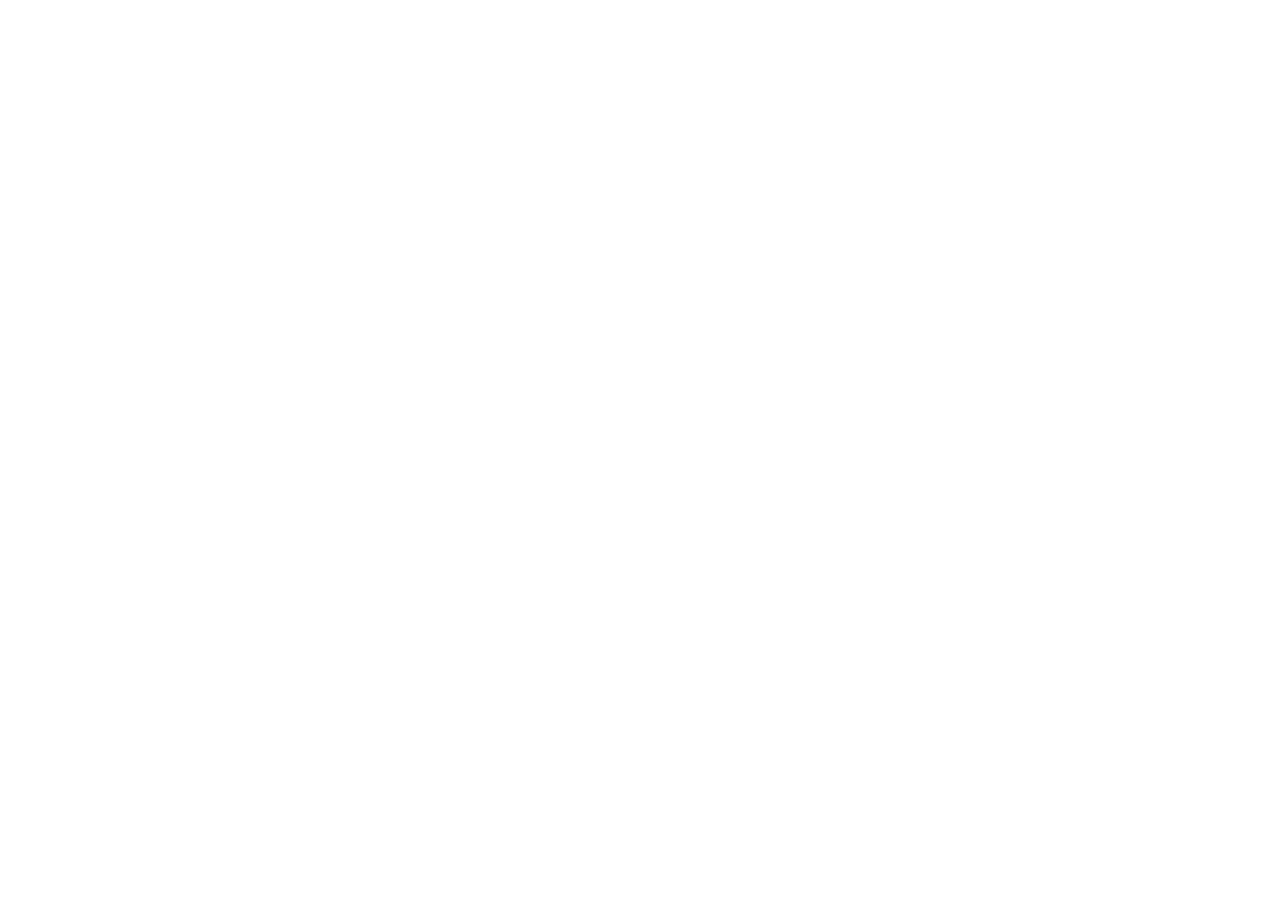
==== index.html @ 02c10388 "Initial commit" ====
<!doctype html>
<html lang="en">
  <head>
    <!-- Required meta tags -->
    <meta charset="utf-8">
    <meta name="viewport" content="width=device-width, initial-scale=1">
    <link rel="stylesheet" href="css/styles.css" />
    <!-- Bootstrap CSS -->
    <link href="https://cdn.jsdelivr.net/npm/bootstrap@5.1.3/dist/css/bootstrap.min.css" rel="stylesheet" integrity="sha384-1BmE4kWBq78iYhFldvKuhfTAU6auU8tT94WrHftjDbrCEXSU1oBoqyl2QvZ6jIW3" crossorigin="anonymous">

    <!-- <title>New Page</title> -->
  </head>
  <body>
    <!-- <h1>Hello, world!</h1> -->

    <!-- Optional JavaScript; choose one of the two! -->

    <!-- Option 1: Bootstrap Bundle with Popper -->
    <script src="https://cdn.jsdelivr.net/npm/bootstrap@5.1.3/dist/js/bootstrap.bundle.min.js" integrity="sha384-ka7Sk0Gln4gmtz2MlQnikT1wXgYsOg+OMhuP+IlRH9sENBO0LRn5q+8nbTov4+1p" crossorigin="anonymous"></script>

    <!-- Option 2: Separate Popper and Bootstrap JS -->
    <!--
    <script src="https://cdn.jsdelivr.net/npm/@popperjs/core@2.10.2/dist/umd/popper.min.js" integrity="sha384-7+zCNj/IqJ95wo16oMtfsKbZ9ccEh31eOz1HGyDuCQ6wgnyJNSYdrPa03rtR1zdB" crossorigin="anonymous"></script>
    <script src="https://cdn.jsdelivr.net/npm/bootstrap@5.1.3/dist/js/bootstrap.min.js" integrity="sha384-QJHtvGhmr9XOIpI6YVutG+2QOK9T+ZnN4kzFN1RtK3zEFEIsxhlmWl5/YESvpZ13" crossorigin="anonymous"></script>
    -->
  </body>
</html>
---- css/styles.css ----

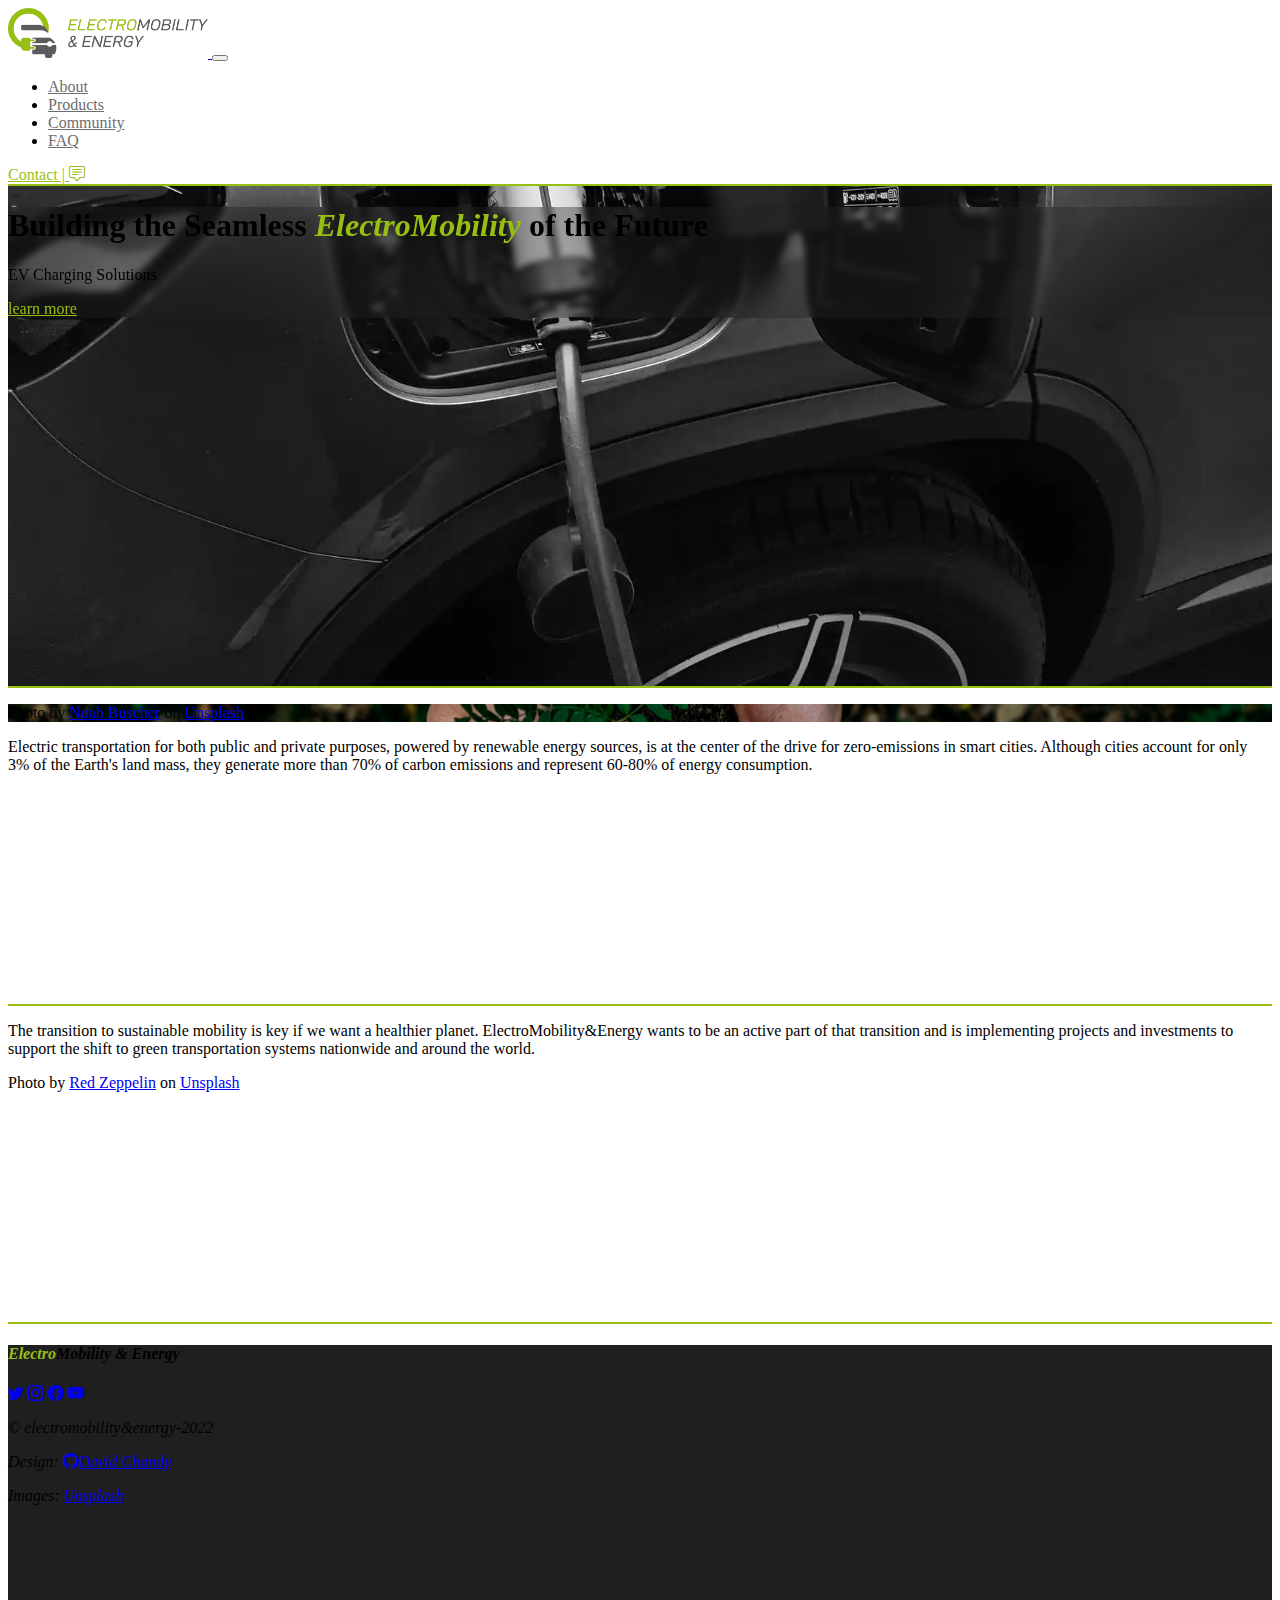
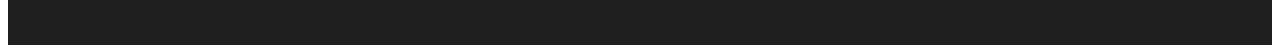
==== commit e6ef8bd4: "HomePage Completed" ====
--- a/index.html
+++ b/index.html
@@ -5,13 +5,90 @@
     <meta charset="utf-8">
     <meta name="viewport" content="width=device-width, initial-scale=1">
     <link rel="stylesheet" href="css/styles.css" />
+
+    <!-- Bootstrap Icons -->
+    <link rel="stylesheet" href="https://cdn.jsdelivr.net/npm/bootstrap-icons@1.9.1/font/bootstrap-icons.css">
     <!-- Bootstrap CSS -->
     <link href="https://cdn.jsdelivr.net/npm/bootstrap@5.1.3/dist/css/bootstrap.min.css" rel="stylesheet" integrity="sha384-1BmE4kWBq78iYhFldvKuhfTAU6auU8tT94WrHftjDbrCEXSU1oBoqyl2QvZ6jIW3" crossorigin="anonymous">
 
-    <!-- <title>New Page</title> -->
+    <title>EM&E</title>
   </head>
   <body>
-    <!-- <h1>Hello, world!</h1> -->
+    <nav class="navbar navbar-expand-md navbar-light sticky-top" style="background-color: white;">
+      <div class="container-fluid justify-content-center">
+        <a class="navbar-brand" href="#">
+          <img src="../img/eme-logo.jpg" class="img-fluid" alt="" width="200" height="50">
+        </a>
+
+        <button class="navbar-toggler" type="button" data-bs-toggle="collapse" data-bs-target="#navbarSupportedContent" aria-controls="navbarSupportedContent" aria-expanded="false" aria-label="Toggle navigation">
+          <span class="navbar-toggler-icon "></span>
+        </button>
+
+        <div class="collapse navbar-collapse" id="navbarSupportedContent">
+          <!-- <ul class="navbar-nav me-auto mb-2 mb-lg-0"> -->
+          <ul class="navbar-nav me-auto align-items-center fw-bold">
+            <li class="nav-item px-4">
+              <a class="nav-link" href="../pages/about.html">About</a>
+            </li>
+            <li class="nav-item px-4">
+              <a class="nav-link" href="../pages/products.html">Products</a>
+            </li>
+            <li class="nav-item px-4">
+              <a class="nav-link" href="../pages/community.html">Community</a>
+            </li>
+            <li class="nav-item px-4">
+              <a class="nav-link" href="../pages/faq.html">FAQ</a>
+            </li>
+          </ul>
+          <a class="nav-link text-center fw-bold" href="../pages/contact.html" style="color:#97bf13">
+            Contact | 
+            <i class="bi bi-chat-square-text p-2"></i>
+          </a>
+        </div> 
+      </div>
+    </nav>
+    <section class="container-fluid d-flex align-items-center jumbotron py-5">
+      <div class="container-fluid text-center py-5 text-white jumbotron-content">
+        <h1 class="display-4 fw-bolder"> Building the Seamless <em style="color:#97bf13">ElectroMobility</em> of the Future</h1>
+        <p class="lead fw-bolder">EV Charging Solutions</p>
+        <a class="btn btn-dark btn-lg text-uppercase fw-bolder" style="color:#97bf13" href="#" role="button">learn more</a>
+      </div>
+    </section>
+
+    <section class="container-fluid">
+      <div class="row text-center info-secs">
+        <div class="col-12 col-md-7 content-home-1 position-relative">
+          <p class="position-absolute bottom-0 end-0 text-muted">Photo by <a class="text-decoration-none text-muted" href="https://unsplash.com/@noahbuscher?utm_source=unsplash&utm_medium=referral&utm_content=creditCopyText">Noah Buscher</a> on <a class="text-decoration-none text-muted" href="https://unsplash.com/s/photos/green-energy?utm_source=unsplash&utm_medium=referral&utm_content=creditCopyText">Unsplash</a></p> 
+        </div>
+        <div class="col-12 col-md-5 d-flex align-items-center">
+          <p class="fs-5">Electric transportation for both public and private purposes, powered by renewable energy sources, is at the center of the drive for zero-emissions in smart cities. Although cities account for only 3% of the Earth's land mass, they generate more than 70% of carbon emissions and represent 60-80% of energy consumption.</p>
+        </div>
+      </div>
+    </section>
+
+    <section class="container-fluid">
+      <div class="row text-center info-secs">
+        <div class="col-12 col-md-5 d-flex align-items-center">
+          <p class="fs-5">The transition to sustainable mobility is key if we want a healthier planet. ElectroMobility&Energy wants to be an active part of that transition and is implementing projects and investments to support the shift to green transportation systems nationwide and around the world.</p>
+        </div>
+        <div class="col-12 col-md-7 content-home-2 position-relative">
+          <p class="position-absolute bottom-0 end-0 text-muted">Photo by <a class="text-decoration-none text-muted" href="https://unsplash.com/@redzeppelin?utm_source=unsplash&utm_medium=referral&utm_content=creditCopyText">Red Zeppelin</a> on <a class="text-decoration-none text-muted" href="https://unsplash.com/s/photos/green-energy?utm_source=unsplash&utm_medium=referral&utm_content=creditCopyText">Unsplash</a></p> 
+        </div>
+      </div>
+    </section>
+    
+    <div id="footer" class="footer d-flex justify-content-center align-items-center">
+      <div class="container text-white text-center py-5 w-50">
+        <h4 class="text-uppercase pb-5"><em><span style="color: #97bf13">Electro</span>Mobility & Energy<em></h4>
+        <a href="https://twitter.com/emobilityec" class="text-reset fs-2"><i class="bi bi-twitter p-2"></i></a>
+        <a href="https://www.instagram.com/electromobilityenergy" class="text-reset fs-2"><i class="bi bi-instagram p-2"></i></a>
+        <a href="https://www.facebook.com/ELECTROMOBILITYEC" class="text-reset fs-2"><i class="bi bi-facebook p-2"></i></a>
+        <a href="https://www.youtube.com/channel/UCnLOmX4I7MgzGKts_LsP_BA" class="text-reset fs-2"><i class="bi bi-youtube p-2"></i></a>
+        <p class="pt-3">&copy electromobility&energy-2022</p> 
+        <p>Design: <a href="https://github.com/dchandy" class="text-reset"><i class="bi bi-github p-2"></i>David Chandy</a></p> 
+        <p>Images: <a href="https://unsplash.com" class="text-reset">Unsplash</a></p>
+      </div>
+    </div>
 
     <!-- Optional JavaScript; choose one of the two! -->
 
--- a/css/styles.css
+++ b/css/styles.css
@@ -1 +1,47 @@
+#navbarSupportedContent > ul > li > a {
+    color: #6d6d6f;
+}
 
+#navbarSupportedContent > ul > li > a:hover {
+    color: #97bf13;
+}
+
+.jumbotron {
+    background-image: url("../img/j-bkg.jpg"); 
+    background-size: cover;
+    background-position-y: bottom;
+    height: 500px;
+    border-top: 2px solid #97bf13;
+    border-bottom: 2px solid #97bf13;
+}
+.jumbotron-content {
+    background-color: #24222261;
+    backdrop-filter: blur(3px);
+    -webkit-backdrop-filter: blur(3px);
+}
+.info-secs {
+    height: 300px;
+    border-bottom: 2px solid #97bf13;
+}
+.content-home-1 {
+    background-image: url("../img/content-home-1.jpg");
+    background-size: cover;
+    background-position-y: center;
+}
+.content-home-2 {
+    background-image: url("../img/content-home-2.jpg");
+    background-size: cover;
+    background-position-y: center;
+}
+
+.footer {
+    background-color: #201f1f;
+    min-height: 300px;
+}
+
+
+
+/* Photo Credits
+Photo by <a href="https://unsplash.com/@noahbuscher?utm_source=unsplash&utm_medium=referral&utm_content=creditCopyText">Noah Buscher</a> on <a href="https://unsplash.com/s/photos/green-energy?utm_source=unsplash&utm_medium=referral&utm_content=creditCopyText">Unsplash</a>
+Photo by <a href="https://unsplash.com/@redzeppelin?utm_source=unsplash&utm_medium=referral&utm_content=creditCopyText">Red Zeppelin</a> on <a href="https://unsplash.com/s/photos/green-energy?utm_source=unsplash&utm_medium=referral&utm_content=creditCopyText">Unsplash</a>
+*/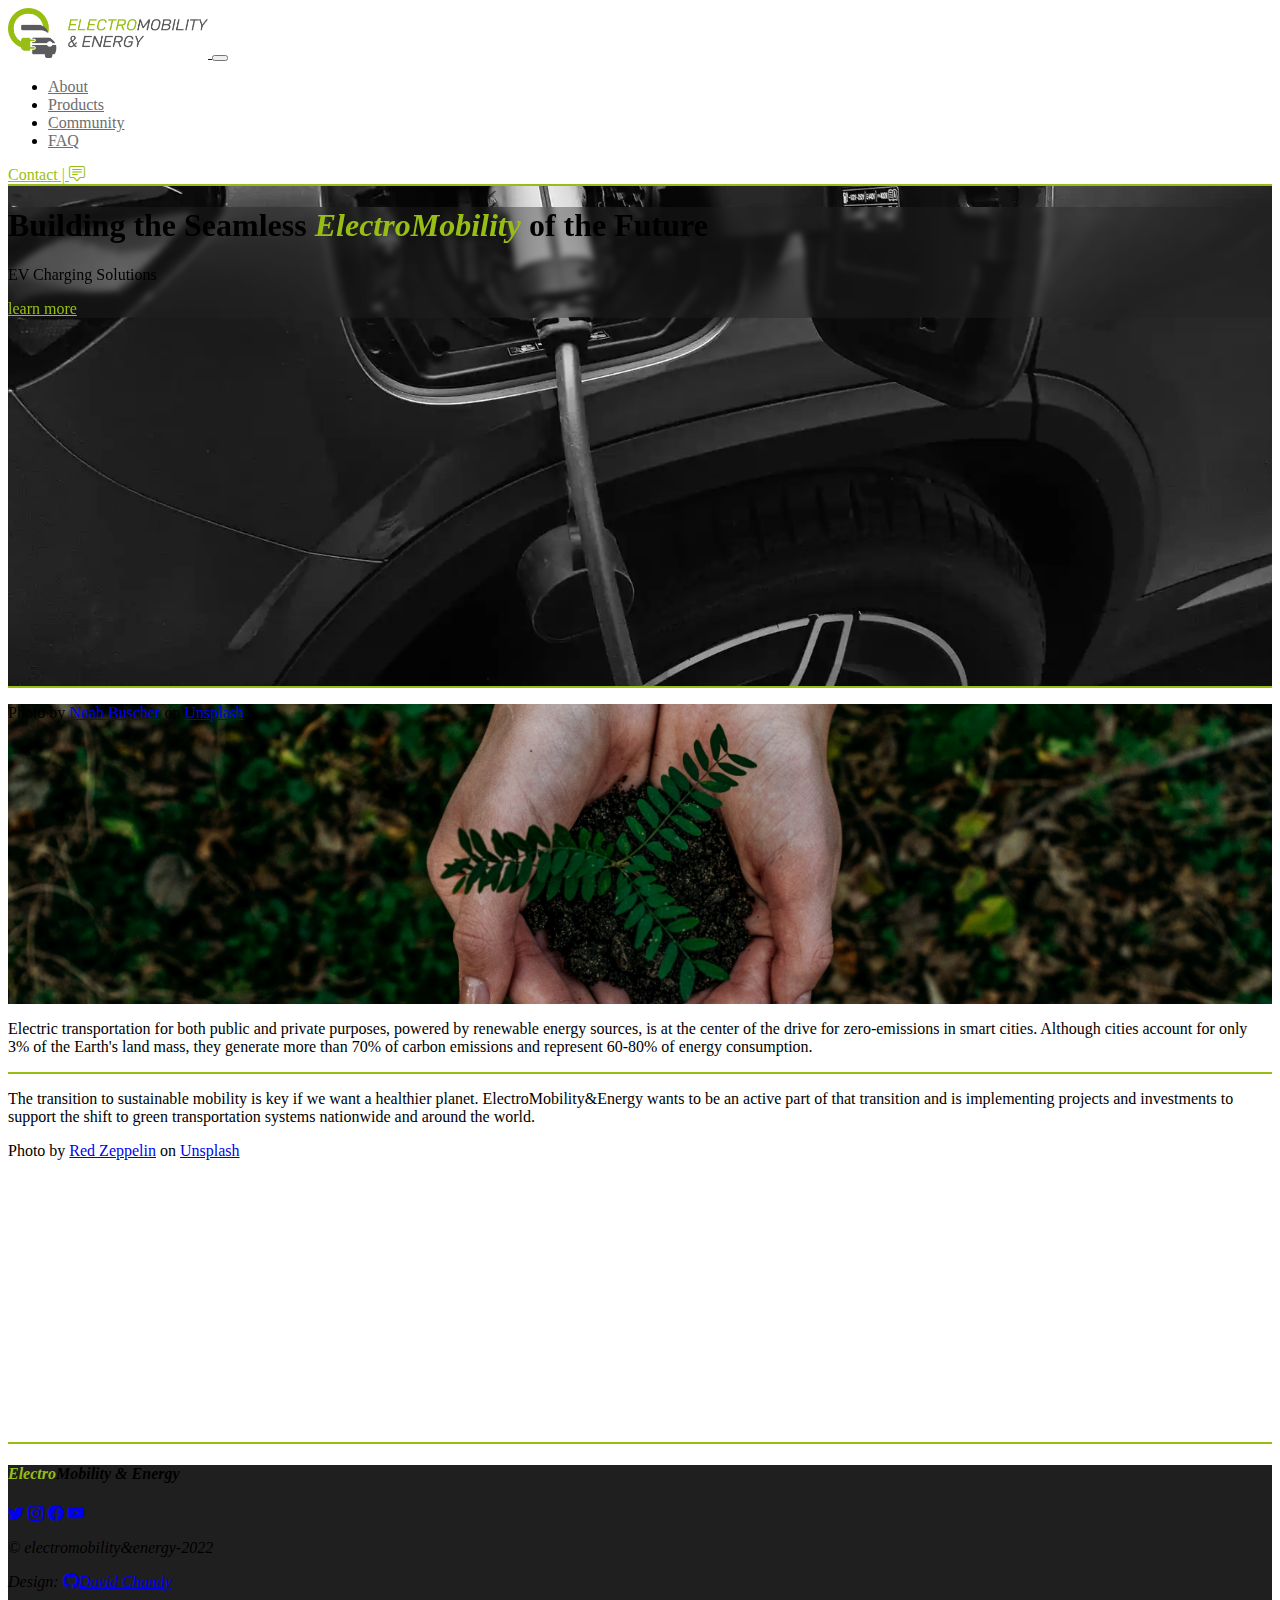
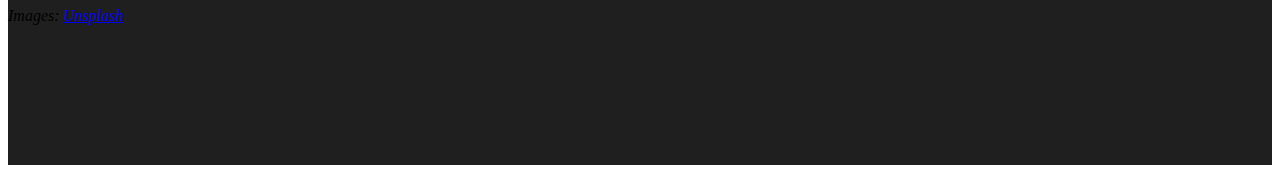
==== commit 31ccab1e: "Footer added to all pages" ====
--- a/index.html
+++ b/index.html
@@ -78,8 +78,8 @@
     </section>
     
     <div id="footer" class="footer d-flex justify-content-center align-items-center">
-      <div class="container text-white text-center py-5 w-50">
-        <h4 class="text-uppercase pb-5"><em><span style="color: #97bf13">Electro</span>Mobility & Energy<em></h4>
+      <div class="container text-white text-center py-5">
+        <h4 class="text-uppercase pb-5"><em><it style="color: #97bf13">Electro</it>Mobility & Energy<em></h4>
         <a href="https://twitter.com/emobilityec" class="text-reset fs-2"><i class="bi bi-twitter p-2"></i></a>
         <a href="https://www.instagram.com/electromobilityenergy" class="text-reset fs-2"><i class="bi bi-instagram p-2"></i></a>
         <a href="https://www.facebook.com/ELECTROMOBILITYEC" class="text-reset fs-2"><i class="bi bi-facebook p-2"></i></a>
--- a/css/styles.css
+++ b/css/styles.css
@@ -20,18 +20,20 @@
     -webkit-backdrop-filter: blur(3px);
 }
 .info-secs {
-    height: 300px;
+    min-height: 300px;
     border-bottom: 2px solid #97bf13;
 }
 .content-home-1 {
     background-image: url("../img/content-home-1.jpg");
     background-size: cover;
-    background-position-y: center;
+    background-position: center;
+    min-height: 300px;
 }
 .content-home-2 {
     background-image: url("../img/content-home-2.jpg");
     background-size: cover;
-    background-position-y: center;
+    background-position: center;
+    min-height: 300px;
 }
 
 .footer {
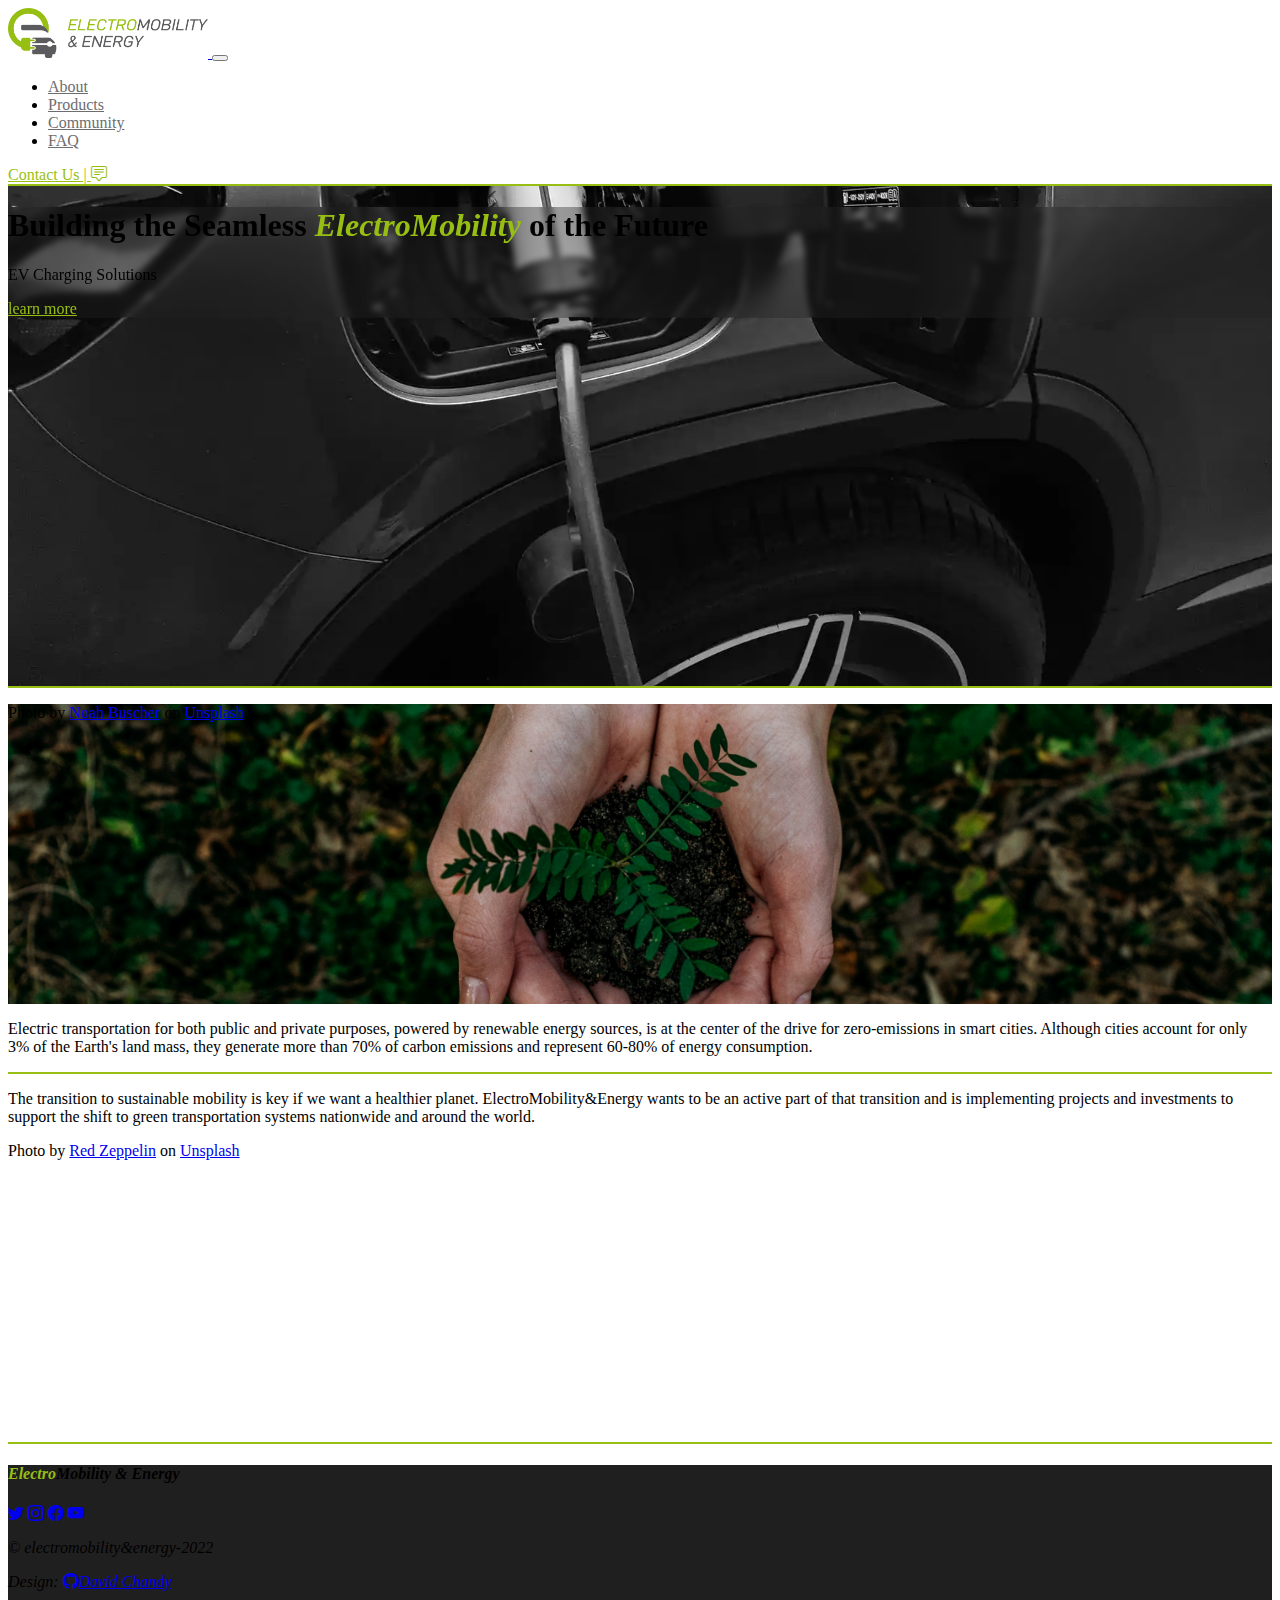
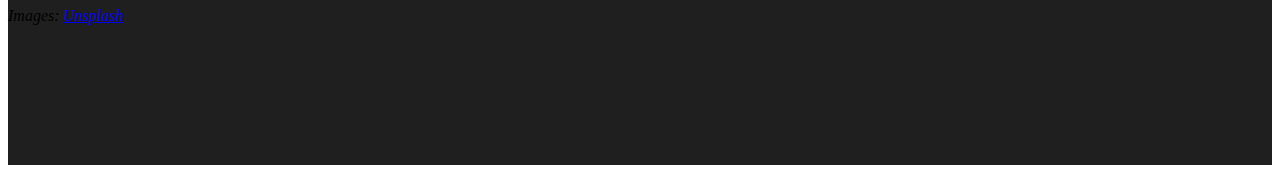
==== commit 84d35287: "Added FAQ and Contact Pages" ====
--- a/index.html
+++ b/index.html
@@ -41,12 +41,14 @@
             </li>
           </ul>
           <a class="nav-link text-center fw-bold" href="../pages/contact.html" style="color:#97bf13">
-            Contact | 
+            Contact Us | 
             <i class="bi bi-chat-square-text p-2"></i>
           </a>
         </div> 
       </div>
     </nav>
+
+    <!-- Jumbotron Section -->
     <section class="container-fluid d-flex align-items-center jumbotron py-5">
       <div class="container-fluid text-center py-5 text-white jumbotron-content">
         <h1 class="display-4 fw-bolder"> Building the Seamless <em style="color:#97bf13">ElectroMobility</em> of the Future</h1>
@@ -55,6 +57,7 @@
       </div>
     </section>
 
+    <!-- Home Content 1 -->
     <section class="container-fluid">
       <div class="row text-center info-secs">
         <div class="col-12 col-md-7 content-home-1 position-relative">
@@ -66,6 +69,7 @@
       </div>
     </section>
 
+    <!-- Home Content 2 -->
     <section class="container-fluid">
       <div class="row text-center info-secs">
         <div class="col-12 col-md-5 d-flex align-items-center">
--- a/css/styles.css
+++ b/css/styles.css
@@ -36,14 +36,39 @@
     min-height: 300px;
 }
 
+.content-about-1 {
+    background-image: url("../img/content-about-1.jpg");
+    background-size: cover;
+    background-position: center;
+    min-height: 300px;
+}
+
+.content-about-2 {
+    background-image: url("../img/content-about-2.jpg");
+    background-size: cover;
+    background-position: center;
+    min-height: 300px;
+}
+
+.form-specs {
+    width: 50% !important;
+    min-height: 400px;
+}
+
 .footer {
     background-color: #201f1f;
     min-height: 300px;
 }
 
-
-
-/* Photo Credits
+@media only screen and (max-width: 768px) {
+    .form-specs {
+        width: 100% !important;
+        min-height: 400px;
+    }
+  }
+  
+/* Image Credits
 Photo by <a href="https://unsplash.com/@noahbuscher?utm_source=unsplash&utm_medium=referral&utm_content=creditCopyText">Noah Buscher</a> on <a href="https://unsplash.com/s/photos/green-energy?utm_source=unsplash&utm_medium=referral&utm_content=creditCopyText">Unsplash</a>
 Photo by <a href="https://unsplash.com/@redzeppelin?utm_source=unsplash&utm_medium=referral&utm_content=creditCopyText">Red Zeppelin</a> on <a href="https://unsplash.com/s/photos/green-energy?utm_source=unsplash&utm_medium=referral&utm_content=creditCopyText">Unsplash</a>
+Photo by <a href="https://unsplash.com/es/@nataliepedigo?utm_source=unsplash&utm_medium=referral&utm_content=creditCopyText">Natalie Pedigo</a> on <a href="https://unsplash.com/s/photos/teamwork?utm_source=unsplash&utm_medium=referral&utm_content=creditCopyText">Unsplash</a>
 */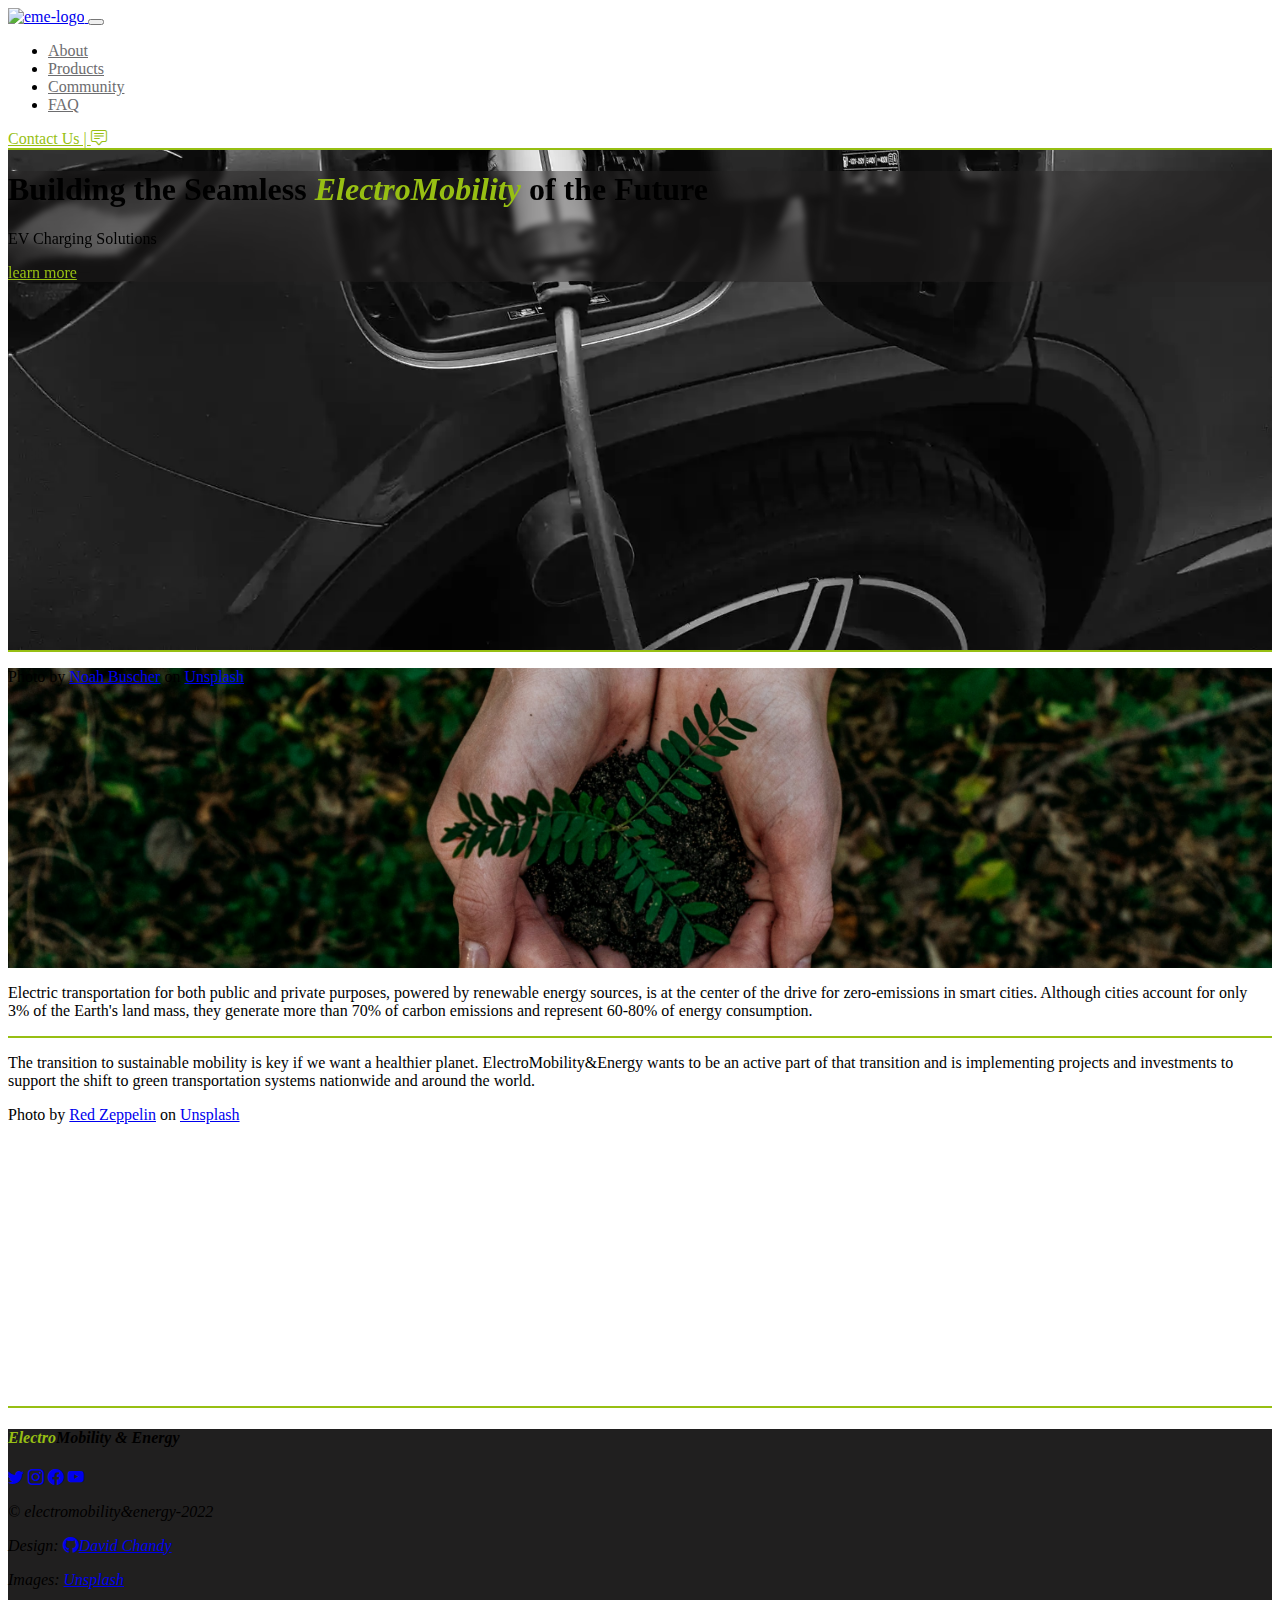
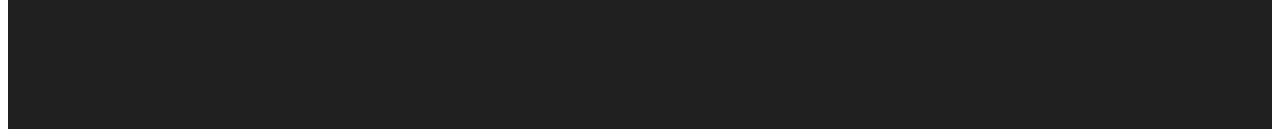
==== commit 0accf45b: "Fix logo link img" ====
--- a/index.html
+++ b/index.html
@@ -17,7 +17,7 @@
     <nav class="navbar navbar-expand-md navbar-light sticky-top" style="background-color: white;">
       <div class="container-fluid justify-content-center">
         <a class="navbar-brand" href="#">
-          <img src="../img/eme-logo.jpg" class="img-fluid" alt="" width="200" height="50">
+          <img src="/final-project/img/eme-logo.jpg" class="img-fluid" alt="eme-logo" width="200" height="50">
         </a>
 
         <button class="navbar-toggler" type="button" data-bs-toggle="collapse" data-bs-target="#navbarSupportedContent" aria-controls="navbarSupportedContent" aria-expanded="false" aria-label="Toggle navigation">
@@ -25,22 +25,21 @@
         </button>
 
         <div class="collapse navbar-collapse" id="navbarSupportedContent">
-          <!-- <ul class="navbar-nav me-auto mb-2 mb-lg-0"> -->
           <ul class="navbar-nav me-auto align-items-center fw-bold">
             <li class="nav-item px-4">
-              <a class="nav-link" href="../pages/about.html">About</a>
+              <a class="nav-link" href="about.html">About</a>
             </li>
             <li class="nav-item px-4">
-              <a class="nav-link" href="../pages/products.html">Products</a>
+              <a class="nav-link" href="products.html">Products</a>
             </li>
             <li class="nav-item px-4">
-              <a class="nav-link" href="../pages/community.html">Community</a>
+              <a class="nav-link" href="community.html">Community</a>
             </li>
             <li class="nav-item px-4">
-              <a class="nav-link" href="../pages/faq.html">FAQ</a>
+              <a class="nav-link" href="faq.html">FAQ</a>
             </li>
           </ul>
-          <a class="nav-link text-center fw-bold" href="../pages/contact.html" style="color:#97bf13">
+          <a class="nav-link text-center fw-bold" href="contact.html" style="color:#97bf13">
             Contact Us | 
             <i class="bi bi-chat-square-text p-2"></i>
           </a>
--- a/css/styles.css
+++ b/css/styles.css
@@ -40,9 +40,15 @@
     background-image: url("../img/content-about-1.jpg");
     background-size: cover;
     background-position: center;
-    min-height: 300px;
+    min-height: 500px;
+    background-attachment: fixed; 
+    background-repeat: no-repeat;
 }
-
+/* .parallax2 {
+      font-family: 'Open Sans', sans-serif;
+      opacity: 0.85;
+    } 
+*/
 .content-about-2 {
     background-image: url("../img/content-about-2.jpg");
     background-size: cover;
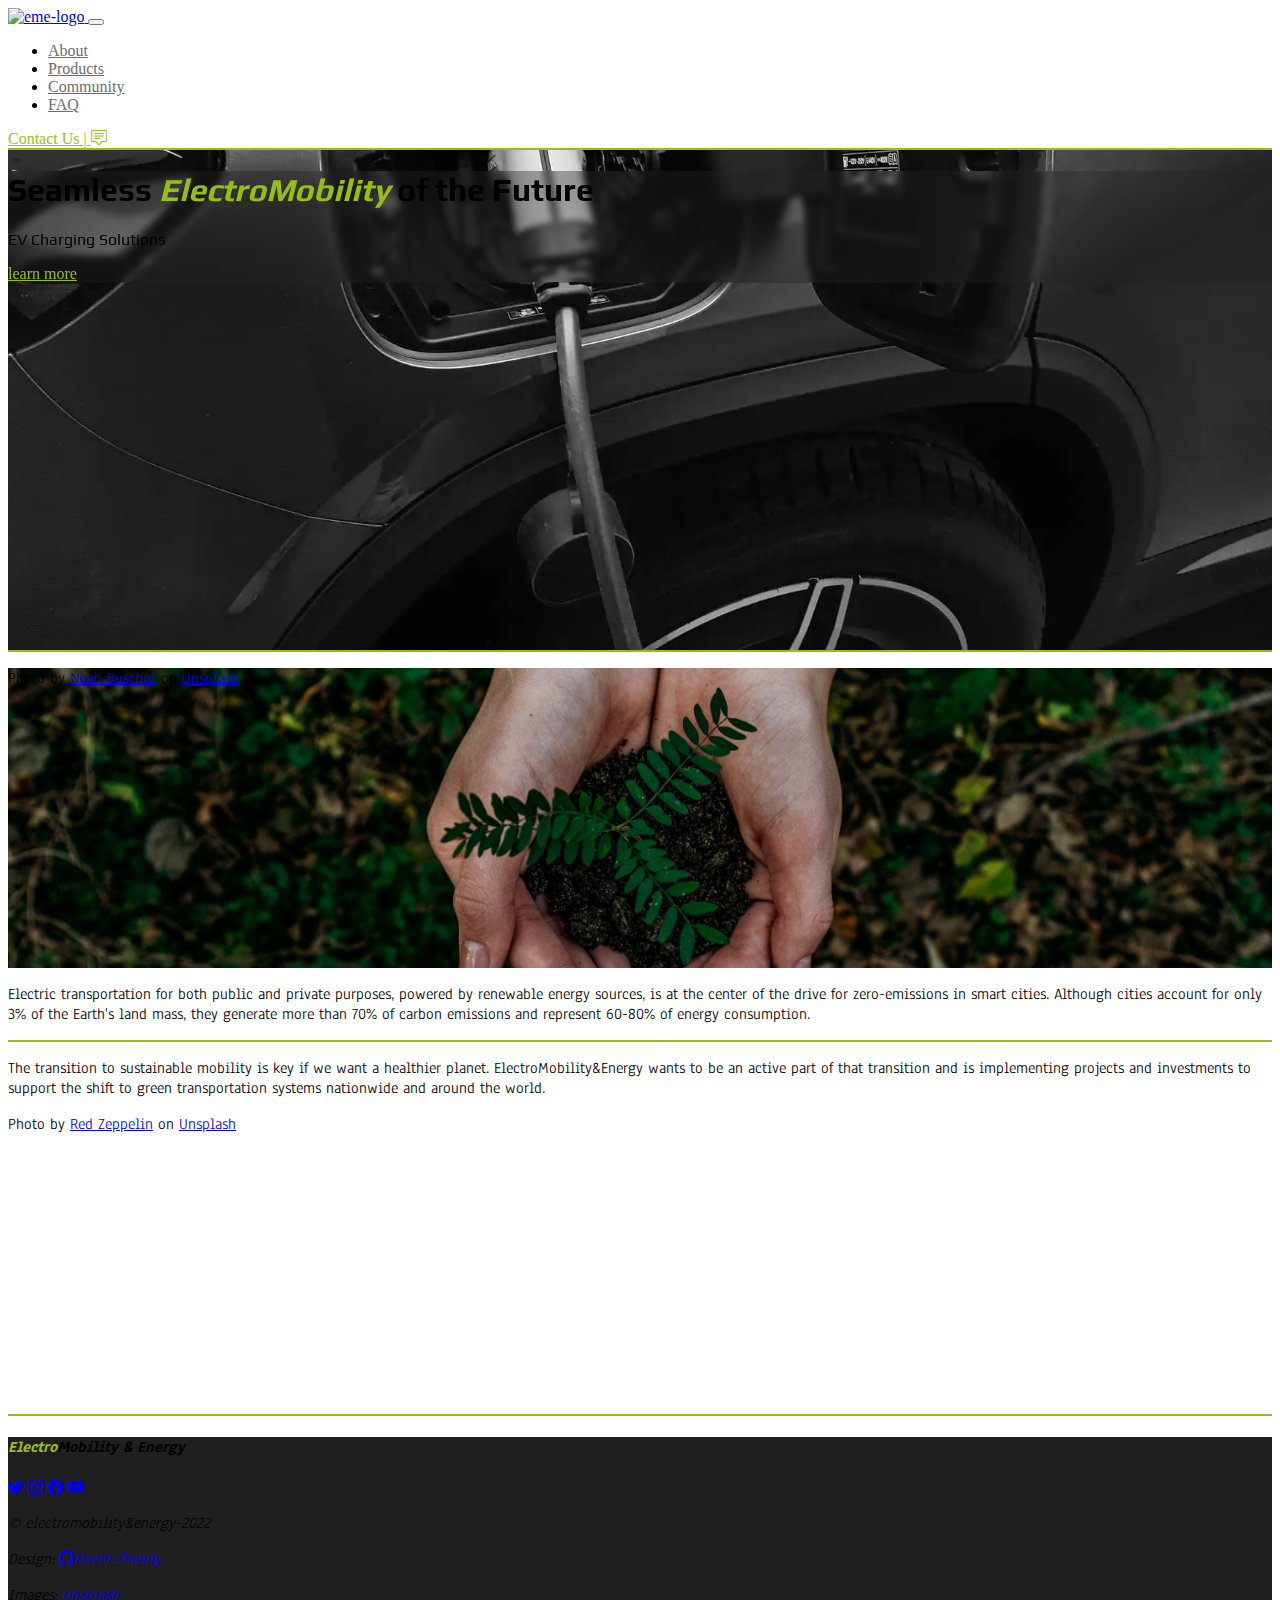
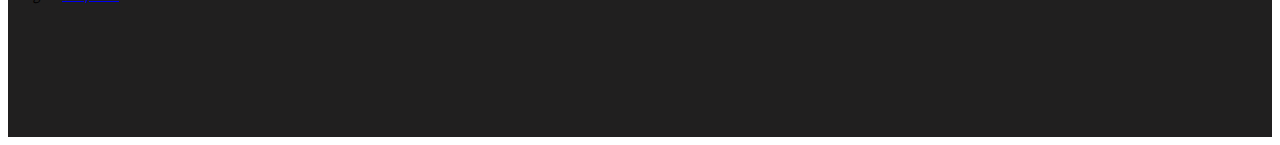
==== commit 3e243c71: "Fix Font Family" ====
--- a/index.html
+++ b/index.html
@@ -11,6 +11,11 @@
     <!-- Bootstrap CSS -->
     <link href="https://cdn.jsdelivr.net/npm/bootstrap@5.1.3/dist/css/bootstrap.min.css" rel="stylesheet" integrity="sha384-1BmE4kWBq78iYhFldvKuhfTAU6auU8tT94WrHftjDbrCEXSU1oBoqyl2QvZ6jIW3" crossorigin="anonymous">
 
+    <!-- Google Fonts -->
+    <link rel="preconnect" href="https://fonts.googleapis.com">
+    <link rel="preconnect" href="https://fonts.gstatic.com" crossorigin>
+    <link href="https://fonts.googleapis.com/css2?family=Play&display=swap" rel="stylesheet">
+    <link href="https://fonts.googleapis.com/css2?family=Anaheim&display=swap" rel="stylesheet">
     <title>EM&E</title>
   </head>
   <body>
@@ -50,9 +55,9 @@
     <!-- Jumbotron Section -->
     <section class="container-fluid d-flex align-items-center jumbotron py-5">
       <div class="container-fluid text-center py-5 text-white jumbotron-content">
-        <h1 class="display-4 fw-bolder"> Building the Seamless <em style="color:#97bf13">ElectroMobility</em> of the Future</h1>
-        <p class="lead fw-bolder">EV Charging Solutions</p>
-        <a class="btn btn-dark btn-lg text-uppercase fw-bolder" style="color:#97bf13" href="#" role="button">learn more</a>
+        <h1 class="display-4 fw-bolder" style="font-family: 'Play', sans-serif;">Seamless <em style="color:#97bf13">ElectroMobility</em> of the Future</h1>
+        <p class="lead" style="font-family: 'Play', sans-serif;">EV Charging Solutions</p>
+        <a class="btn btn-dark btn-lg text-uppercase fw-bolder" style="color:#97bf13" href="products.html" role="button">learn more</a>
       </div>
     </section>
 
@@ -63,7 +68,7 @@
           <p class="position-absolute bottom-0 end-0 text-muted">Photo by <a class="text-decoration-none text-muted" href="https://unsplash.com/@noahbuscher?utm_source=unsplash&utm_medium=referral&utm_content=creditCopyText">Noah Buscher</a> on <a class="text-decoration-none text-muted" href="https://unsplash.com/s/photos/green-energy?utm_source=unsplash&utm_medium=referral&utm_content=creditCopyText">Unsplash</a></p> 
         </div>
         <div class="col-12 col-md-5 d-flex align-items-center">
-          <p class="fs-5">Electric transportation for both public and private purposes, powered by renewable energy sources, is at the center of the drive for zero-emissions in smart cities. Although cities account for only 3% of the Earth's land mass, they generate more than 70% of carbon emissions and represent 60-80% of energy consumption.</p>
+          <p class="fs-6">Electric transportation for both public and private purposes, powered by renewable energy sources, is at the center of the drive for zero-emissions in smart cities. Although cities account for only 3% of the Earth's land mass, they generate more than 70% of carbon emissions and represent 60-80% of energy consumption.</p>
         </div>
       </div>
     </section>
@@ -72,7 +77,7 @@
     <section class="container-fluid">
       <div class="row text-center info-secs">
         <div class="col-12 col-md-5 d-flex align-items-center">
-          <p class="fs-5">The transition to sustainable mobility is key if we want a healthier planet. ElectroMobility&Energy wants to be an active part of that transition and is implementing projects and investments to support the shift to green transportation systems nationwide and around the world.</p>
+          <p class="fs-6">The transition to sustainable mobility is key if we want a healthier planet. ElectroMobility&Energy wants to be an active part of that transition and is implementing projects and investments to support the shift to green transportation systems nationwide and around the world.</p>
         </div>
         <div class="col-12 col-md-7 content-home-2 position-relative">
           <p class="position-absolute bottom-0 end-0 text-muted">Photo by <a class="text-decoration-none text-muted" href="https://unsplash.com/@redzeppelin?utm_source=unsplash&utm_medium=referral&utm_content=creditCopyText">Red Zeppelin</a> on <a class="text-decoration-none text-muted" href="https://unsplash.com/s/photos/green-energy?utm_source=unsplash&utm_medium=referral&utm_content=creditCopyText">Unsplash</a></p> 
--- a/css/styles.css
+++ b/css/styles.css
@@ -1,3 +1,7 @@
+p, h4 {
+    font-family: 'Anaheim', sans-serif;
+}
+
 #navbarSupportedContent > ul > li > a {
     color: #6d6d6f;
 }
@@ -44,11 +48,7 @@
     background-attachment: fixed; 
     background-repeat: no-repeat;
 }
-/* .parallax2 {
-      font-family: 'Open Sans', sans-serif;
-      opacity: 0.85;
-    } 
-*/
+
 .content-about-2 {
     background-image: url("../img/content-about-2.jpg");
     background-size: cover;
